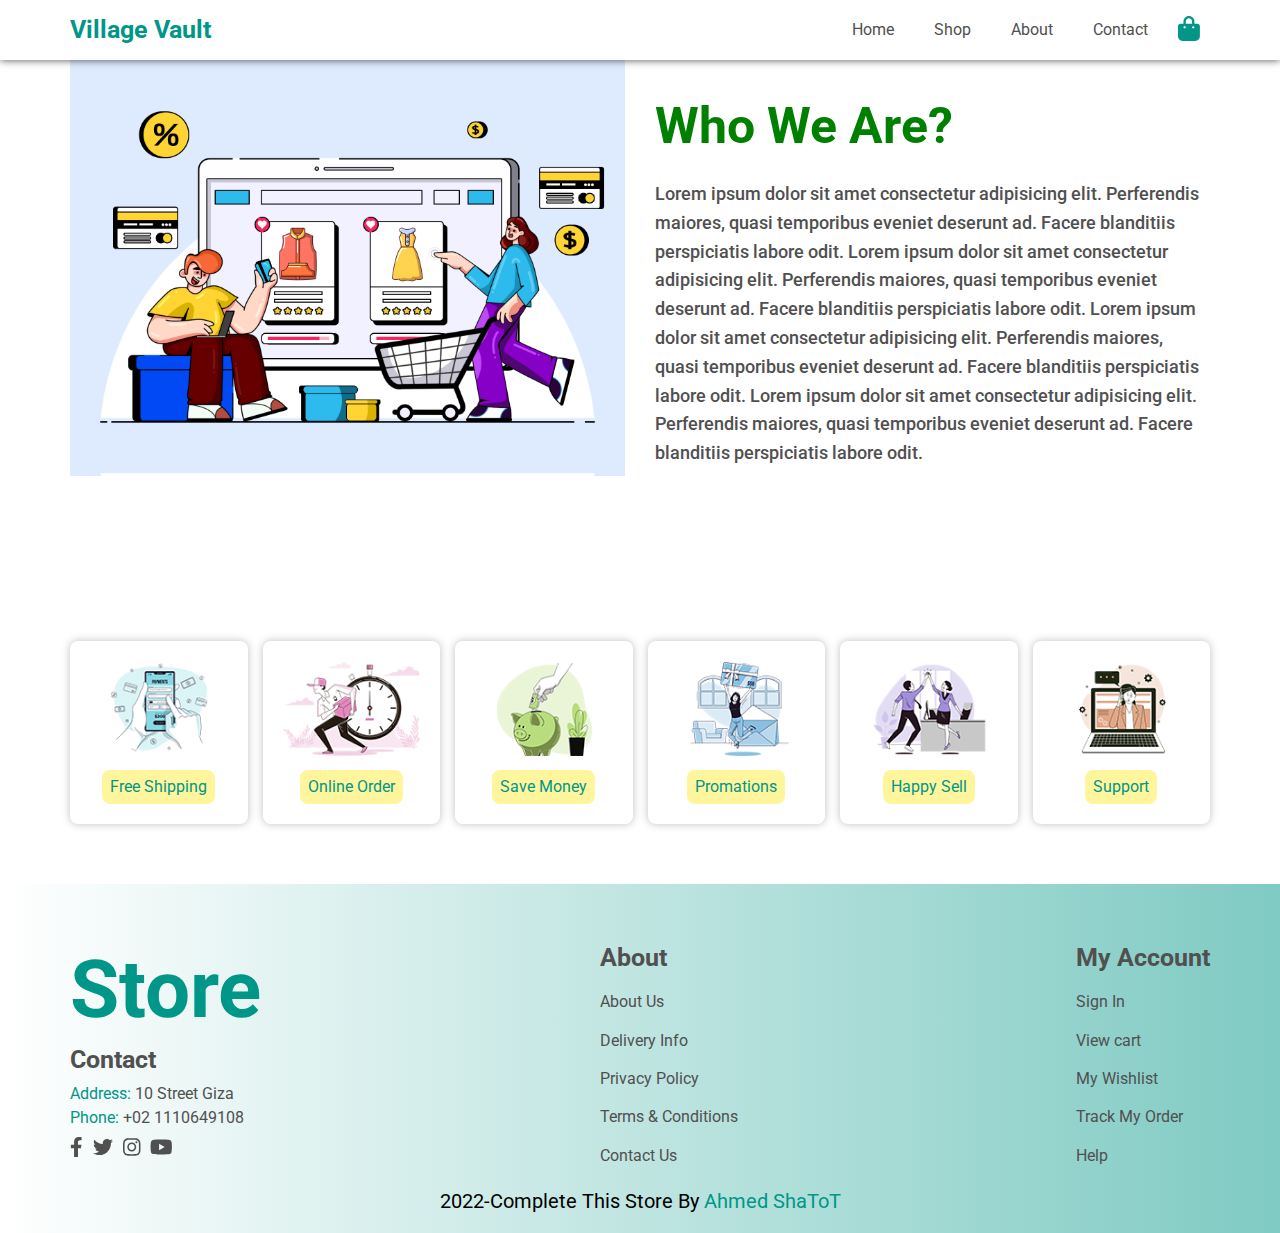
==== about.html @ 47850377 "Village Vault" ====
<!DOCTYPE html>
<html lang="en">
  <head>
    <meta charset="UTF-8" />
    <meta http-equiv="X-UA-Compatible" content="IE=edge" />
    <meta name="viewport" content="width=device-width, initial-scale=1.0" />
    <title>About | Store</title>
    <!-- Normalize File -->
    <link rel="stylesheet" href="./assets/Css/normalize.css" />
    <!-- Css File-->
    <link rel="stylesheet" href="./assets/Css/about.css" />
    <!-- Font Awesome -->
    <link rel="stylesheet" href="./assets/Css/all.min.css" />
    <!-- Google Fonts -->
    <link rel="preconnect" href="https://fonts.googleapis.com" />
    <link rel="preconnect" href="https://fonts.gstatic.com" crossorigin />
    <link
      href="https://fonts.googleapis.com/css2?family=Roboto:wght@300;500;700&display=swap"
      rel="stylesheet"
    />
  </head>
  <body>
    <!-- Start Header -->
    <div class="header">
      <div class="container">
        <a href="./index.html" class="logo">Village Vault</a>
        <div class="nav">
          <!-- JS add Class: show -->
          <ul class="nav-links" id="nav-links">
            <!-- JS add Class: active -->
            <li><a href="./index.html">Home</a></li>
            <li><a href="./shop.html">Shop</a></li>
            <li><a href="./about.html">About</a></li>
            <li><a href="./contact.html">Contact</a></li>
          </ul>
          <div class="icon" id="toggle">
            <i class="fa-solid fa-bars"></i>
          </div>
          <div class="cart" id="cart">
            <i class="fa-solid fa-bag-shopping"></i>
          </div>
        </div>
      </div>
    </div>
    <!-- End Header -->

    <!-- Start About -->
    <div class="about">
      <div class="container">
        <div class="img-container">
          <img src="./assets/images/about/a6.jpg" alt="" />
        </div>
        <div class="content">
          <h3>Who We Are?</h3>
          <p>
            Lorem ipsum dolor sit amet consectetur adipisicing elit. Perferendis
            maiores, quasi temporibus eveniet deserunt ad. Facere blanditiis
            perspiciatis labore odit. Lorem ipsum dolor sit amet consectetur
            adipisicing elit. Perferendis maiores, quasi temporibus eveniet
            deserunt ad. Facere blanditiis perspiciatis labore odit. Lorem ipsum
            dolor sit amet consectetur adipisicing elit. Perferendis maiores,
            quasi temporibus eveniet deserunt ad. Facere blanditiis perspiciatis
            labore odit. Lorem ipsum dolor sit amet consectetur adipisicing
            elit. Perferendis maiores, quasi temporibus eveniet deserunt ad.
            Facere blanditiis perspiciatis labore odit.
          </p>
        </div>
      </div>
    </div>
    <!-- End About -->

    <!-- Start servers -->
    <div class="servers">
      <div class="container">
        <div class="box">
          <div class="img-container">
            <img src="./assets/images/features/f1.png" alt="" />
          </div>
          <span class="text">Free Shipping</span>
        </div>

        <div class="box">
          <div class="img-container">
            <img src="./assets/images/features/f2.png" alt="" />
          </div>
          <span class="text">Online Order</span>
        </div>

        <div class="box">
          <div class="img-container">
            <img src="./assets/images/features/f3.png" alt="" />
          </div>
          <span class="text">Save Money</span>
        </div>

        <div class="box">
          <div class="img-container">
            <img src="./assets/images/features/f4.png" alt="" />
          </div>
          <span class="text">Promations</span>
        </div>

        <div class="box">
          <div class="img-container">
            <img src="./assets/images/features/f5.png" alt="" />
          </div>
          <span class="text">Happy Sell</span>
        </div>

        <div class="box">
          <div class="img-container">
            <img src="./assets/images/features/f6.png" alt="" />
          </div>
          <span class="text">Support</span>
        </div>
      </div>
    </div>
    <!-- End servers -->
    <!-- Start footer -->
    <div class="footer">
      <div class="container">
        <div class="contact">
          <a href="" class="logo">Store</a>
          <div class="info">
            <h4>Contact</h4>
            <p><span>Address:</span> 10 Street Giza</p>
            <p><span>Phone:</span> +02 1110649108</p>
          </div>
          <div class="follow">
            <i class="fa-brands fa-facebook-f"></i>
            <i class="fa-brands fa-twitter"></i>
            <i class="fa-brands fa-instagram"></i>
            <i class="fa-brands fa-youtube"></i>
          </div>
        </div>

        <div class="box">
          <h4>About</h4>
          <ul class="menu">
            <li><a href="">About Us</a></li>
            <li><a href="">Delivery Info</a></li>
            <li><a href="">Privacy Policy</a></li>
            <li><a href="">Terms & Conditions</a></li>
            <li><a href="">Contact Us</a></li>
          </ul>
        </div>

        <div class="box">
          <h4>My Account</h4>
          <ul>
            <li><a href="">Sign In</a></li>
            <li><a href="">View cart</a></li>
            <li><a href="">My Wishlist</a></li>
            <li><a href="">Track My Order</a></li>
            <li><a href="">Help</a></li>
          </ul>
        </div>
      </div>
      <p class="dev">
        2022-Complete This Store By
        <a
          href="https://www.linkedin.com/in/ahmedsamyop/"
          target="_blank"
          >Ahmed ShaToT</a
        >
      </p>
    </div>
    <!-- End footer -->

    <script src="./assets/Js/all.min.js"></script>
    <script src="./assets/Js/app.js"></script>
  </body>
</html>
---- assets/Css/about.css ----
* {
  -webkit-box-sizing: border-box;
  -moz-box-sizing: border-box;
  box-sizing: border-box;
}

:root {
  --mainColor: #009688;
  --textColor: #505050;
  --bgSection: #e3e6f3;
  --mainTransition: 0.5s;
  --section-padding: 100px;
}

html {
  scroll-behavior: smooth;
}

::-webkit-scrollbar {
  width: 13px;
}

::-webkit-scrollbar-thumb {
  background-color: var(--mainColor);
}

::-webkit-scrollbar-track {
  background-color: #b7b7b7;
}

body {
  font-family: "Roboto", sans-serif;
}

a {
  text-decoration: none;
}

ul {
  list-style: none;
  margin: 0;
  padding: 0;
}

p,
h1, h2, h3, h4 {
  margin: 0;
  padding: 0;
}

.container {
  padding-left: 15px;
  padding-right: 15px;
  margin-left: auto;
  margin-right: auto;
}

/* Small */
@media (min-width: 768px) {
  .container {
    width: 750px;
  }
}
/* Medium */
@media (min-width: 992px) {
  .container {
    width: 970px;
  }
}
/* Large */
@media (min-width: 1200px) {
  .container {
    width: 1170px;
  }
}
.main-header {
  text-align: center;
  width: fit-content;
  font-weight: 500;
  font-size: 50px;
  color: black;
  margin: 0 auto 15px;
}

.main-header + p {
  text-align: center;
  font-size: 18px;
  color: var(--textColor);
  width: fit-content;
  margin: 0 auto 60px;
}

.go-top {
  position: fixed;
  bottom: 30px;
  right: 30px;
  padding: 6px;
  font-size: 27px;
  font-weight: bold;
  border-radius: 8px;
  box-shadow: 0 0 8px 0 var(--mainColor);
  background-color: white;
  color: var(--mainColor);
  cursor: pointer;
  opacity: 0.7;
  transition: var(--mainTransition);
  z-index: 10001;
}
.go-top:hover {
  opacity: 1;
  box-shadow: 0 0 8px 5px var(--mainColor);
}

.header {
  position: absolute;
  top: 0;
  left: 0;
  width: 100%;
  height: 60px;
  z-index: 1000;
  box-shadow: 0px 0px 8px 0px rgba(0, 0, 0, 0.7);
}
.header .container {
  height: 100%;
  position: relative;
  display: flex;
  align-items: center;
  justify-content: space-between;
}
.header .container .logo {
  color: var(--mainColor);
  font-size: 25px;
  font-weight: bold;
}
.header .container .nav {
  display: flex;
  align-items: center;
}
.header .container .nav .nav-links {
  display: flex;
  align-items: center;
  justify-content: space-between;
}
.header .container .nav .nav-links li a {
  display: block;
  padding: 20px;
  color: var(--textColor);
  position: relative;
  transition: var(--mainTransition);
}
.header .container .nav .nav-links li a::after {
  content: "";
  position: absolute;
  left: 50%;
  transform: translateX(-50%);
  bottom: -1px;
  width: 0;
  height: 0;
  background-color: var(--mainColor);
  transition: var(--mainTransition);
}
.header .container .nav .nav-links li a:hover::after {
  height: 3px;
  width: 100%;
}
.header .container .nav .nav-links li a:hover {
  color: var(--mainColor);
}
.header .container .nav .cart {
  cursor: pointer;
  font-size: 25px;
  font-weight: bold;
  color: var(--mainColor);
  padding: 5px 10px;
}
.header .container .nav .icon {
  display: none;
  cursor: pointer;
  font-size: 25px;
  font-weight: bold;
  color: var(--mainColor);
}

.nav-fixed {
  position: fixed;
  background-color: rgba(0, 0, 0, 0.9);
}

.show {
  top: 60px !important;
}

.active {
  color: var(--mainColor) !important;
}

.active::after {
  height: 2px !important;
  width: 100% !important;
}

@media (max-width: 991px) {
  .container .nav .nav-links {
    background-color: rgba(96, 125, 139, 0.9);
    width: 100%;
    position: absolute;
    top: -550px;
    left: 0;
    flex-direction: column;
    padding: 20px 0 5px;
    box-shadow: 0px 0px 8px 0px white;
    border-radius: 8px;
    transition: var(--mainTransition);
  }
  .container .nav li {
    width: 100%;
    text-align: center;
  }
  .container .nav .icon {
    display: block !important;
  }
}
.about-header {
  margin-top: 60px;
  padding-top: var(--section-padding);
  padding-bottom: var(--section-padding);
  background: url("../images/about/banner.png");
  background-size: cover;
  background-repeat: no-repeat;
}
.about-header .content {
  text-align: center;
  color: white;
}
.about-header .content h1 {
  font-size: 50px;
}
.about-header .content h3 {
  color: var(--textColor);
  margin: 15px 0;
  font-size: 25px;
}
.about-header .content h3 span {
  color: red;
}

.about {
  padding-top: 60px;
  padding-bottom: var(--section-padding);
}
.about .container {
  display: flex;
  align-items: center;
  justify-content: space-between;
}
.about .container .img-container {
  width: calc(50% - 15px);
}
.about .container .img-container img {
  width: 100%;
}
.about .container .content {
  width: calc(50% - 15px);
}
.about .container .content h3 {
  font-size: 50px;
  margin: 25px 0;
  color: green;
}
.about .container .content p {
  line-height: 1.6;
  color: var(--textColor);
  font-weight: 500;
  font-size: 18px;
}

@media (max-width: 767px) {
  .about .container {
    flex-direction: column;
  }
  .about .container .img-container {
    width: 100%;
  }
  .about .container .content {
    width: 100%;
  }
}
.servers {
  padding-top: 60px;
  padding-bottom: 60px;
}
.servers .container {
  display: flex;
  align-items: center;
  justify-content: space-between;
  gap: 15px;
}
.servers .container .box {
  padding: 20px;
  text-align: center;
  border-radius: 8px;
  box-shadow: 0 0 8px 0px #bfbfbf;
}
.servers .container .box .img-container {
  margin-bottom: 10px;
}
.servers .container .box .img-container img {
  width: 100%;
}
.servers .container .box .text {
  display: inline-block;
  padding: 8px;
  background: rgba(255, 235, 59, 0.5);
  border-radius: 8px;
  color: var(--mainColor);
}

@media (max-width: 991px) {
  .servers .container {
    overflow-x: scroll;
  }
  .servers .container::-webkit-scrollbar {
    display: none;
  }
}
.footer {
  background: linear-gradient(to right, white, rgba(0, 150, 135, 0.5019607843));
  padding-top: 60px;
  padding-bottom: 20px;
}
.footer .container {
  display: flex;
  justify-content: space-between;
}
.footer .container .contact .logo {
  color: var(--mainColor);
  font-size: 80px;
  font-weight: bold;
}
.footer .container .contact .info h4 {
  margin: 10px 0;
  font-size: 25px;
  color: var(--textColor);
}
.footer .container .contact .info p {
  color: var(--textColor);
}
.footer .container .contact .info p:not(:last-child) {
  margin-bottom: 5px;
}
.footer .container .contact .info p span {
  color: var(--mainColor);
}
.footer .container .contact .follow {
  color: var(--textColor);
  margin-top: 10px;
  font-size: 20px;
}
.footer .container .contact .follow svg {
  cursor: pointer;
  transition: var(--mainTransition);
}
.footer .container .contact .follow svg:not(:last-child) {
  margin-right: 5px;
}
.footer .container .contact .follow svg:hover {
  color: var(--mainColor);
}
.footer .container .box h4 {
  margin-bottom: 10px;
  font-size: 25px;
  color: var(--textColor);
}
.footer .container .box ul li a {
  color: var(--textColor);
  display: block;
  padding: 10px 0;
}
.footer .container .box ul li a:hover {
  color: var(--mainColor);
}
.footer .dev {
  text-align: center;
  font-size: 20px;
  margin-top: 15px;
}
.footer .dev a {
  color: var(--mainColor);
}

@media (max-width: 767px) {
  .footer .container {
    flex-direction: column;
  }
  .footer .container .contact {
    margin-bottom: 20px;
  }
}
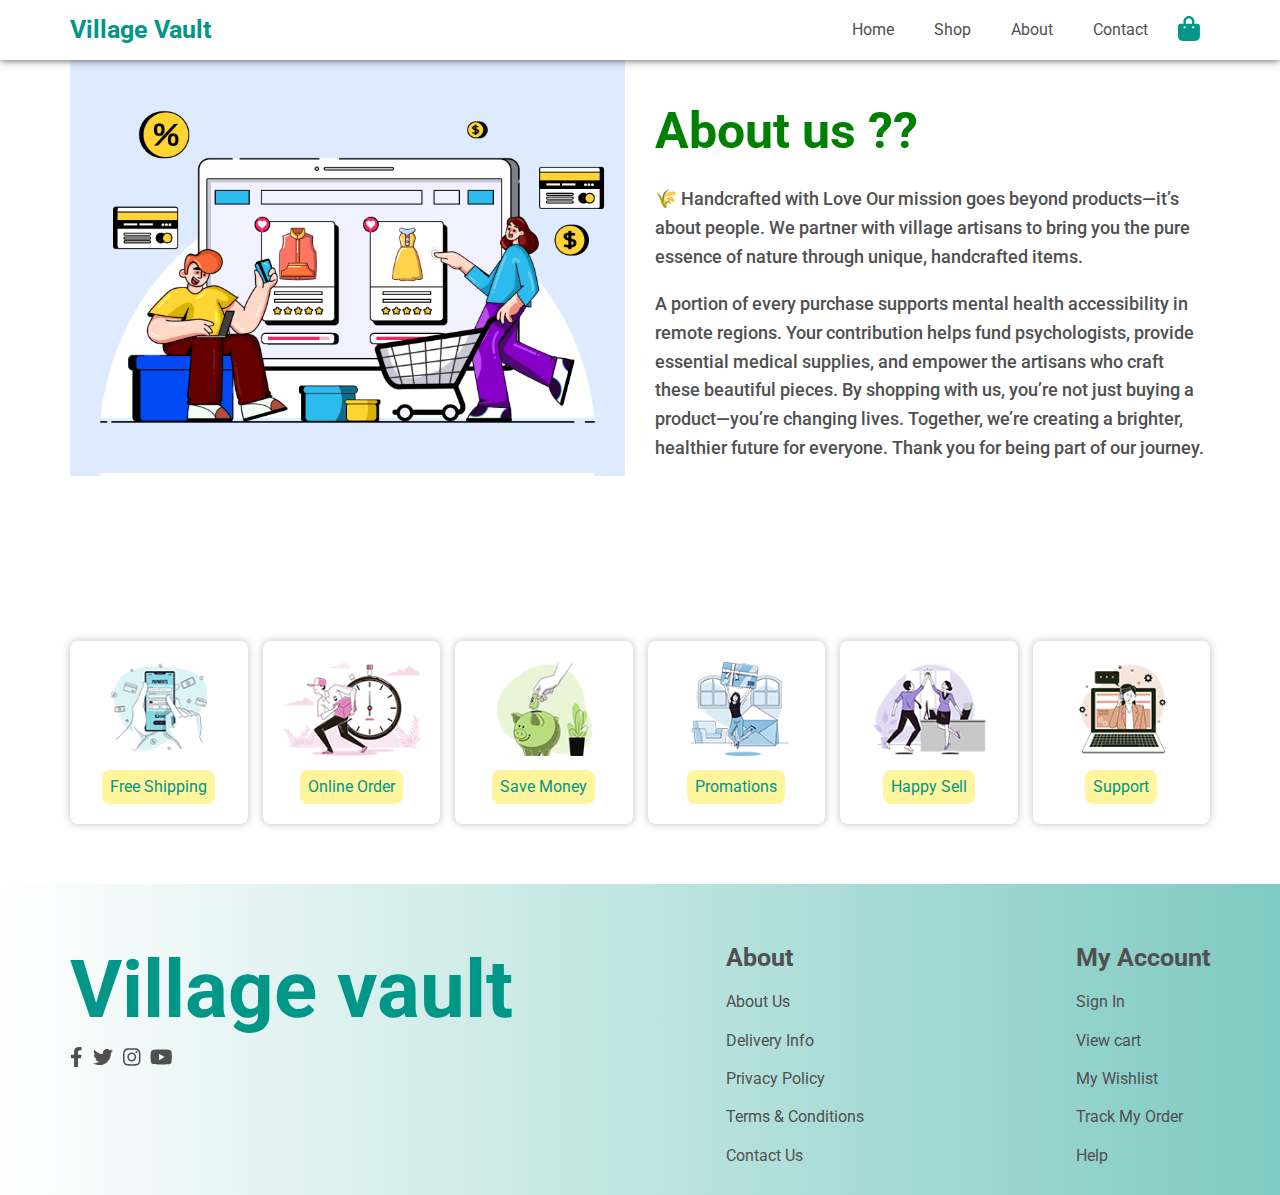
==== commit 49ed5566: "final" ====
--- a/about.html
+++ b/about.html
@@ -51,18 +51,16 @@
           <img src="./assets/images/about/a6.jpg" alt="" />
         </div>
         <div class="content">
-          <h3>Who We Are?</h3>
+          <h3>About us ??</h3>
           <p>
-            Lorem ipsum dolor sit amet consectetur adipisicing elit. Perferendis
-            maiores, quasi temporibus eveniet deserunt ad. Facere blanditiis
-            perspiciatis labore odit. Lorem ipsum dolor sit amet consectetur
-            adipisicing elit. Perferendis maiores, quasi temporibus eveniet
-            deserunt ad. Facere blanditiis perspiciatis labore odit. Lorem ipsum
-            dolor sit amet consectetur adipisicing elit. Perferendis maiores,
-            quasi temporibus eveniet deserunt ad. Facere blanditiis perspiciatis
-            labore odit. Lorem ipsum dolor sit amet consectetur adipisicing
-            elit. Perferendis maiores, quasi temporibus eveniet deserunt ad.
-            Facere blanditiis perspiciatis labore odit.
+            🌾 Handcrafted with Love
+Our mission goes beyond products—it’s about people. We partner with village artisans to bring you the pure essence of nature through unique, handcrafted items.
+          </p>
+          <br>
+          <p>
+A portion of every purchase supports mental health accessibility in remote regions. Your contribution helps fund psychologists, provide essential medical supplies, and empower the artisans who craft these beautiful pieces.
+
+By shopping with us, you’re not just buying a product—you’re changing lives. Together, we’re creating a brighter, healthier future for everyone. Thank you for being part of our journey.
           </p>
         </div>
       </div>
@@ -116,15 +114,15 @@
       </div>
     </div>
     <!-- End servers -->
-    <!-- Start footer -->
-    <div class="footer">
+     <!-- Start footer -->
+     <div class="footer">
       <div class="container">
         <div class="contact">
-          <a href="" class="logo">Store</a>
+          <a href="" class="logo">Village vault</a>
           <div class="info">
-            <h4>Contact</h4>
+            <!-- <h4>Contact</h4>
             <p><span>Address:</span> 10 Street Giza</p>
-            <p><span>Phone:</span> +02 1110649108</p>
+            <p><span>Phone:</span> +02 1110649108</p> -->
           </div>
           <div class="follow">
             <i class="fa-brands fa-facebook-f"></i>
@@ -156,14 +154,6 @@
           </ul>
         </div>
       </div>
-      <p class="dev">
-        2022-Complete This Store By
-        <a
-          href="https://www.linkedin.com/in/ahmedsamyop/"
-          target="_blank"
-          >Ahmed ShaToT</a
-        >
-      </p>
     </div>
     <!-- End footer -->
 
